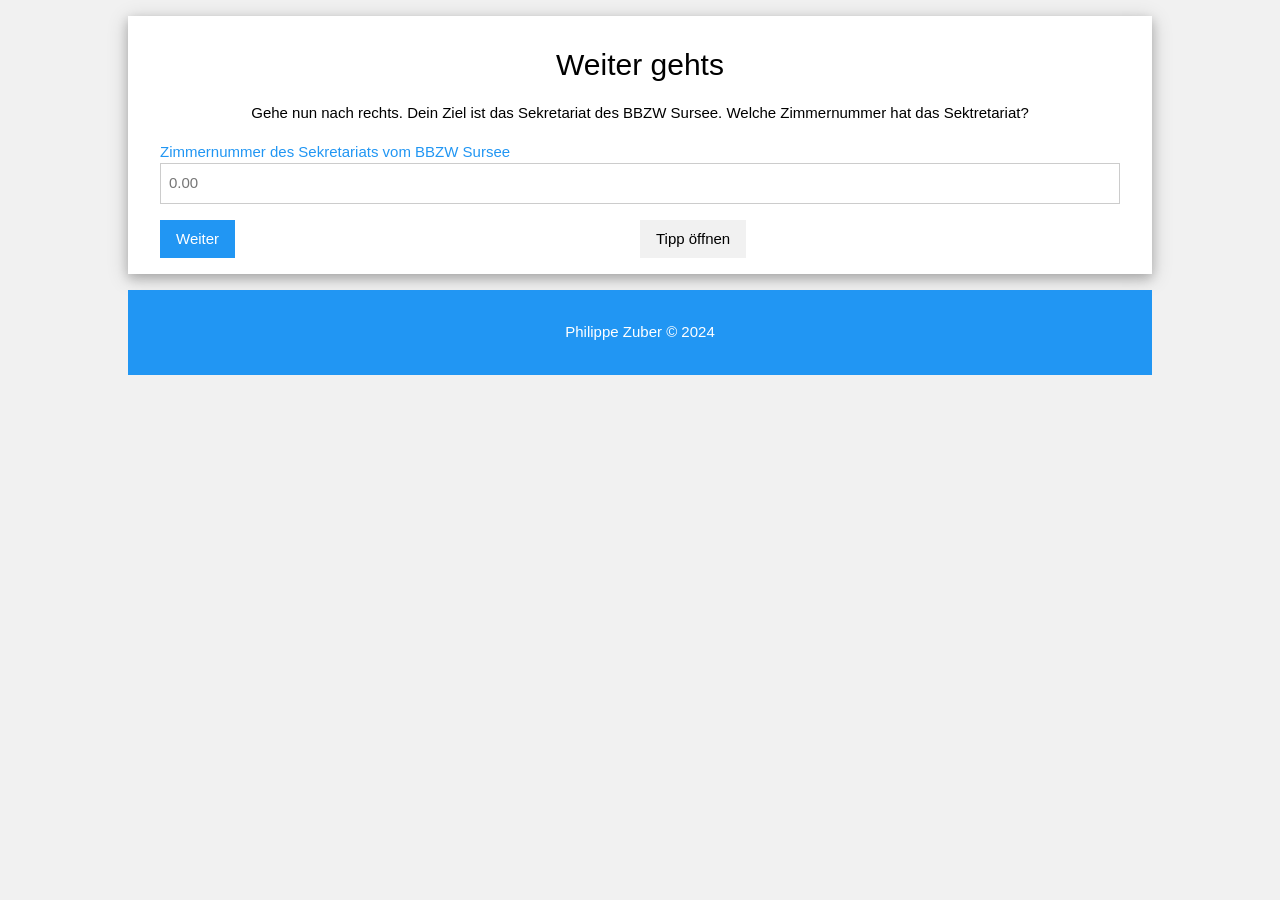
==== form1.html @ 5dc9752f "Added files" ====
<!DOCTYPE html>
<html lang="de">
<head>
    <meta charset="UTF-8">
    <meta name="viewport" content="width=device-width, initial-scale=1.0">
    <title>Schnitzeljagd</title>
    <link rel="stylesheet" href="https://www.w3schools.com/w3css/4/w3.css">
    <link rel="stylesheet" href="css/css.css">
</head>
<body class="w3-light-grey">
    <!-- Hauptinhalt test -->
    <div class="w3-container w3-white w3-margin-top w3-padding-16 w3-card-4">
        <h2 class="w3-center">Weiter gehts</h2>
        <p class="w3-center">Gehe nun nach rechts. Dein Ziel ist das Sekretariat des BBZW Sursee. Welche Zimmernummer hat das Sektretariat?</p>
        
        <form class="w3-container w3-margin-top" action="form2.html" method="get">
            <label class="w3-text-blue" for="eingabefeld">Zimmernummer des Sekretariats vom BBZW Sursee</label>
            <input class="w3-input w3-border" type="text" id="eingabefeld" name="eingabefeld" pattern="0.14" title="Pass auf, dass du nicht beim Sekretariat vom BBZ*G* landest." required placeholder="0.00">
            <div class="w3-row">
                <div class="w3-col s6">
                    <button class="w3-button w3-blue w3-margin-top" type="submit">Weiter</button>
                </div>
                <div class="w3-col s6">
                    <a onclick="document.getElementById('id01').style.display='block'" class="w3-button w3-light-grey w3-margin-top">Tipp öffnen</a>
                </div>
                </div>
            </div>
        </form>
    </div>
</body>
<!--Modal Window-->
<div id="id01" class="w3-modal">
    <div class="w3-modal-content w3-animate-top w3-card-4">
      <header class="w3-container w3-blue"> 
        <span onclick="document.getElementById('id01').style.display='none'" 
        class="w3-button w3-display-topright">&times;</span>
        <h2>Tipp</h2>
      </header>
      <div class="w3-container">
        <p>0.14</p>
      </div>
      <footer class="w3-container w3-blue">
        <p></p>
      </footer>
    </div>
  </div>
<!-- Footer -->
<footer class="w3-container w3-blue w3-center w3-padding-16 w3-margin-top">
    <p>Philippe Zuber &copy; 2024</p>
</footer>
</html>
---- css/css.css ----
body {
    width: 80%;
    margin: auto;
}
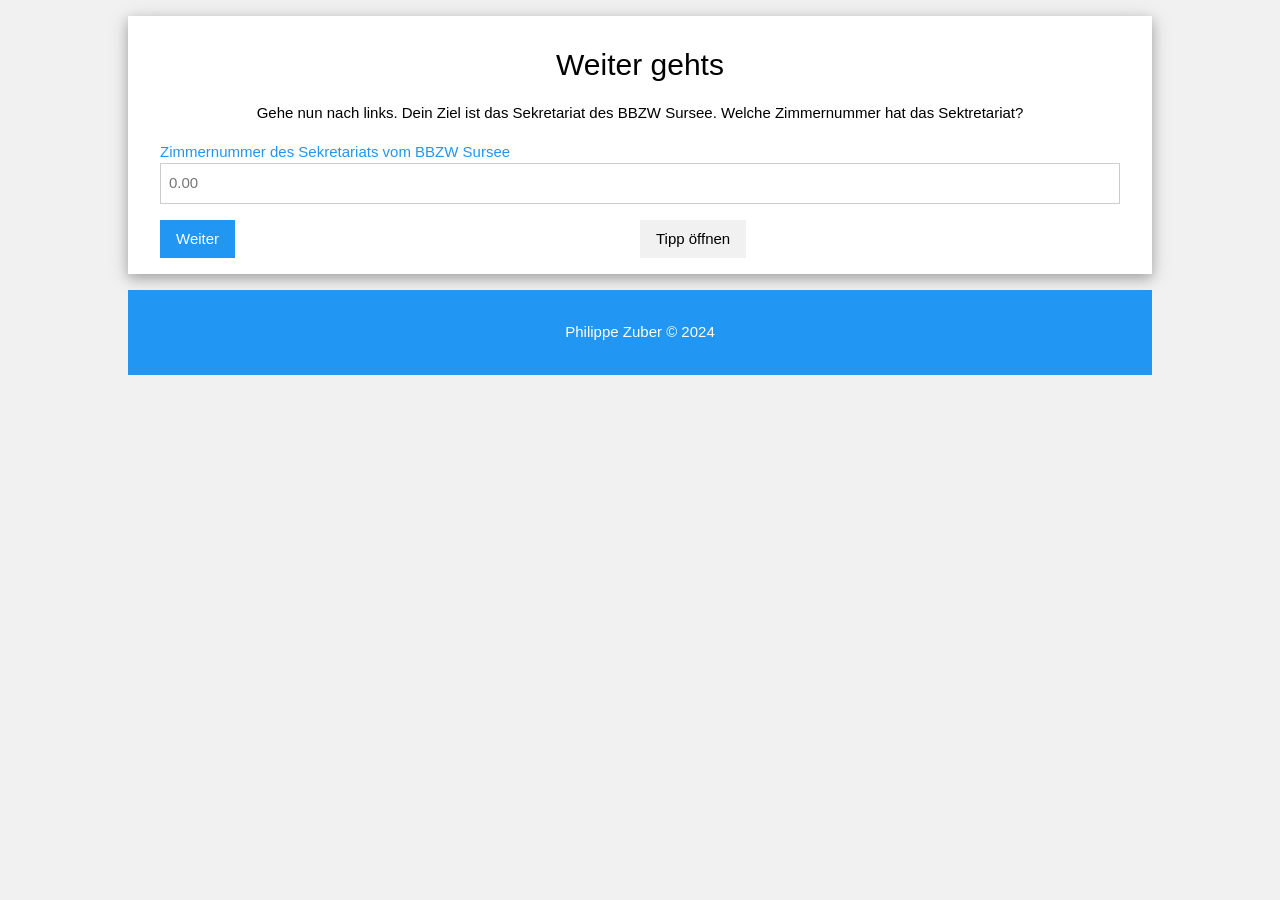
==== commit 97dc2ac9: "Change instruction text for secretariat direction Updated the instruction text in the form to indica" ====
--- a/form1.html
+++ b/form1.html
@@ -11,7 +11,7 @@
     <!-- Hauptinhalt test -->
     <div class="w3-container w3-white w3-margin-top w3-padding-16 w3-card-4">
         <h2 class="w3-center">Weiter gehts</h2>
-        <p class="w3-center">Gehe nun nach rechts. Dein Ziel ist das Sekretariat des BBZW Sursee. Welche Zimmernummer hat das Sektretariat?</p>
+        <p class="w3-center">Gehe nun nach links. Dein Ziel ist das Sekretariat des BBZW Sursee. Welche Zimmernummer hat das Sektretariat?</p>
         
         <form class="w3-container w3-margin-top" action="form2.html" method="get">
             <label class="w3-text-blue" for="eingabefeld">Zimmernummer des Sekretariats vom BBZW Sursee</label>
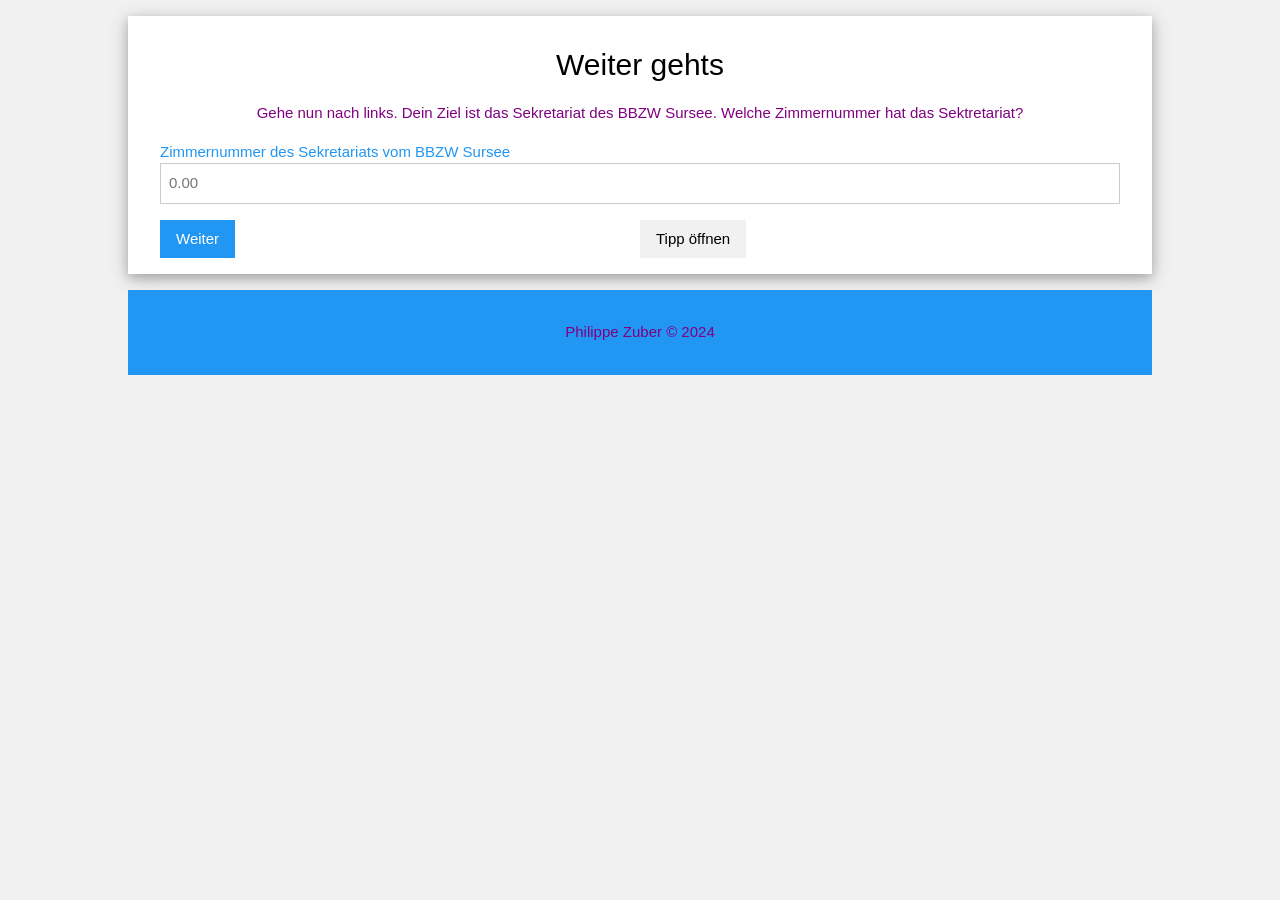
==== commit 1163e6ba: "Update form1.html" ====
--- a/form1.html
+++ b/form1.html
@@ -34,7 +34,7 @@
       <header class="w3-container w3-blue"> 
         <span onclick="document.getElementById('id01').style.display='none'" 
         class="w3-button w3-display-topright">&times;</span>
-        <h2>Tipp</h2>
+        <h2>Tipp Topp</h2>
       </header>
       <div class="w3-container">
         <p>0.14</p>
--- a/css/css.css
+++ b/css/css.css
@@ -1,4 +1,7 @@
 body {
     width: 80%;
     margin: auto;
-}+}
+p {
+    color: purple;
+}
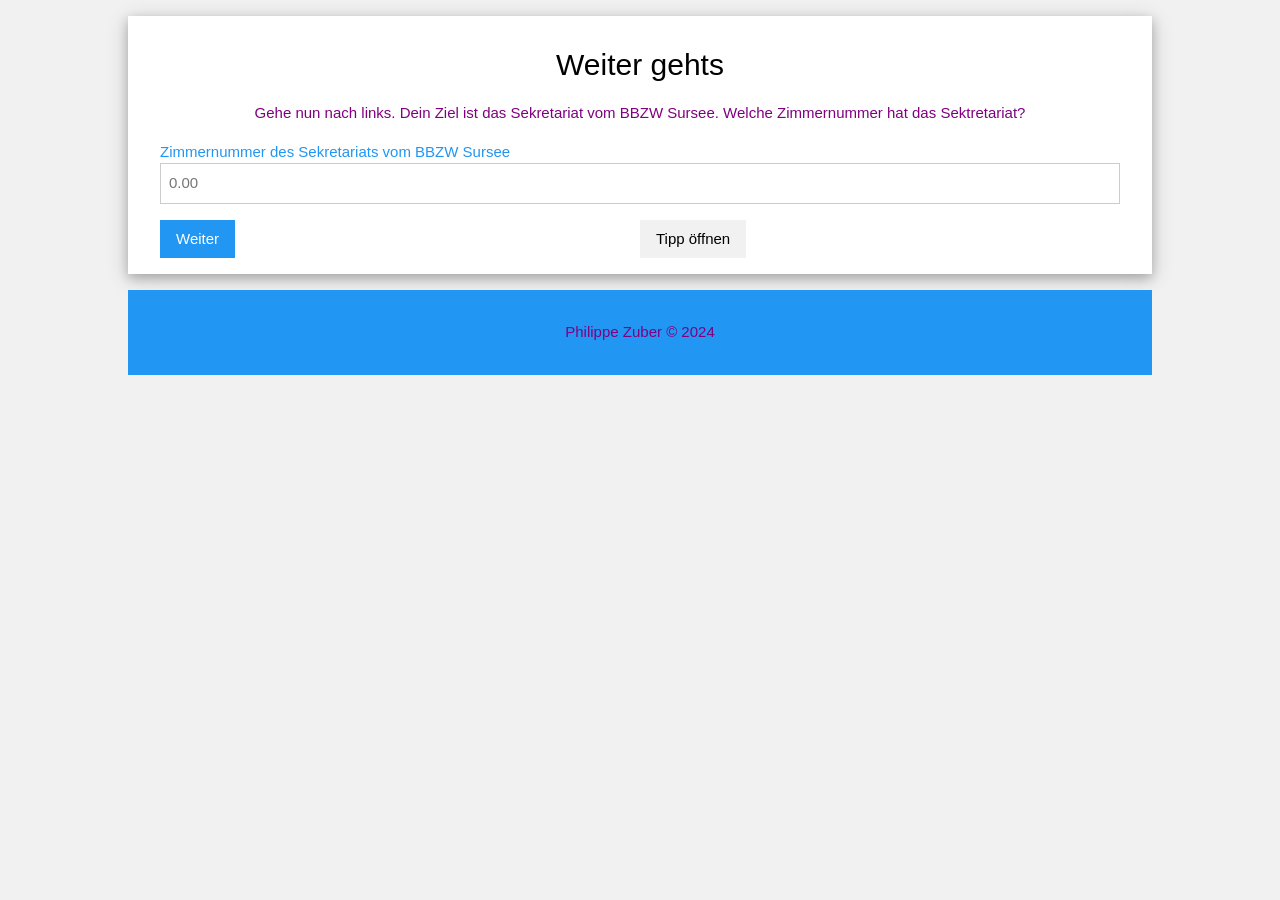
==== commit 41f2e27c: "Update form1.html Text-Veränderungen (war grammatikalisch nicht so schön davor)" ====
--- a/form1.html
+++ b/form1.html
@@ -11,7 +11,7 @@
     <!-- Hauptinhalt test -->
     <div class="w3-container w3-white w3-margin-top w3-padding-16 w3-card-4">
         <h2 class="w3-center">Weiter gehts</h2>
-        <p class="w3-center">Gehe nun nach links. Dein Ziel ist das Sekretariat des BBZW Sursee. Welche Zimmernummer hat das Sektretariat?</p>
+        <p class="w3-center">Gehe nun nach links. Dein Ziel ist das Sekretariat vom BBZW Sursee. Welche Zimmernummer hat das Sektretariat?</p>
         
         <form class="w3-container w3-margin-top" action="form2.html" method="get">
             <label class="w3-text-blue" for="eingabefeld">Zimmernummer des Sekretariats vom BBZW Sursee</label>
--- a/css/css.css
+++ b/css/css.css
@@ -1,6 +1,7 @@
 body {
     width: 80%;
     margin: auto;
+    background-color: pink;
 }
 p {
     color: purple;
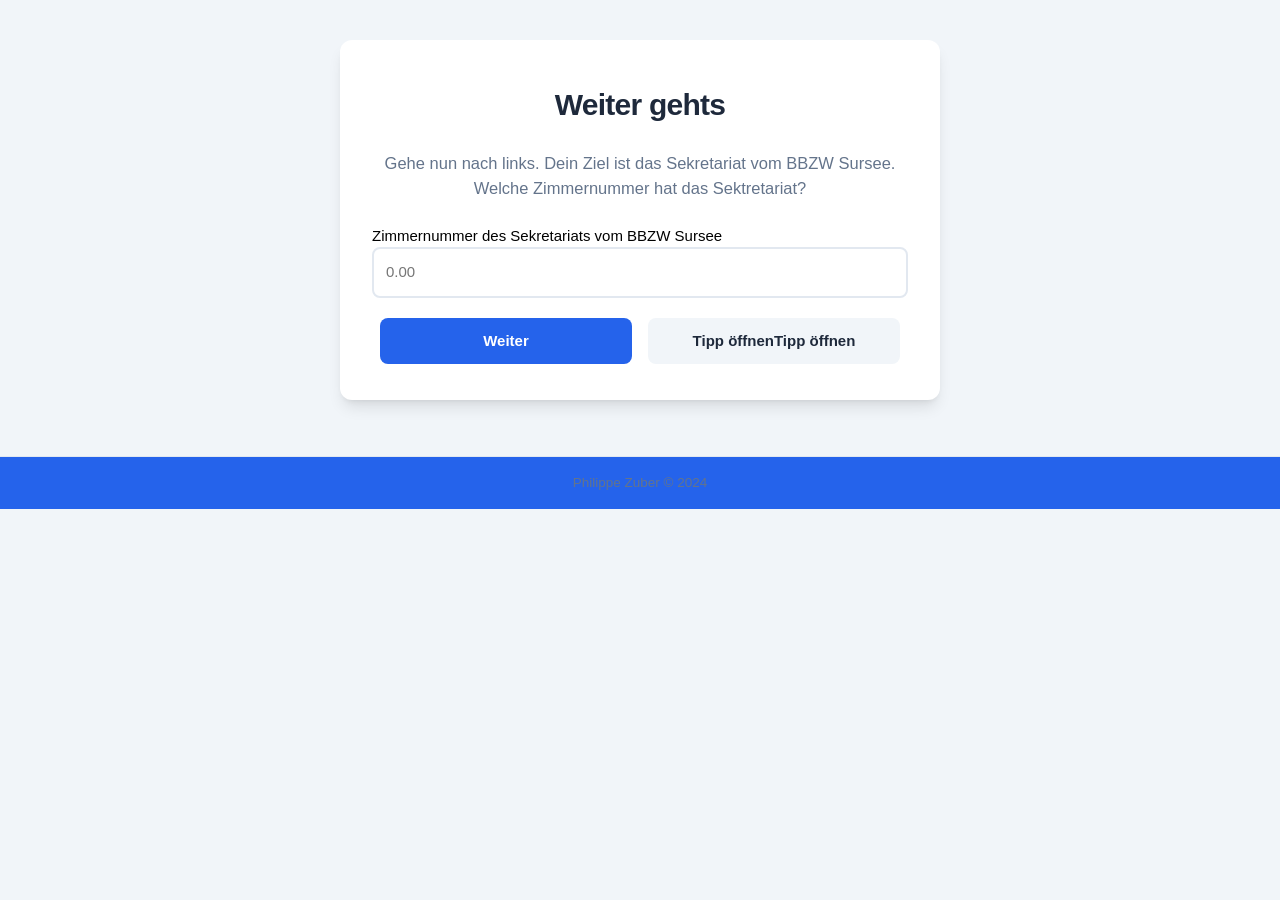
==== commit 00c89dc2: "Leichte Anpassungen für das CSS von Händsche geschrieben Ich habe das CSS etwas angepasst um es schl" ====
--- a/form1.html
+++ b/form1.html
@@ -5,6 +5,7 @@
     <meta name="viewport" content="width=device-width, initial-scale=1.0">
     <title>Schnitzeljagd</title>
     <link rel="stylesheet" href="https://www.w3schools.com/w3css/4/w3.css">
+    <link href="https://fonts.googleapis.com/css2?family=Inter:wght@400;600;700&display=swap" rel="stylesheet">
     <link rel="stylesheet" href="css/css.css">
 </head>
 <body class="w3-light-grey">
@@ -13,15 +14,14 @@
         <h2 class="w3-center">Weiter gehts</h2>
         <p class="w3-center">Gehe nun nach links. Dein Ziel ist das Sekretariat vom BBZW Sursee. Welche Zimmernummer hat das Sektretariat?</p>
         
-        <form class="w3-container w3-margin-top" action="form2.html" method="get">
-            <label class="w3-text-blue" for="eingabefeld">Zimmernummer des Sekretariats vom BBZW Sursee</label>
+        <form classfor="eingabefeld">Zimmernummer des Sekretariats vom BBZW Sursee</label>
             <input class="w3-input w3-border" type="text" id="eingabefeld" name="eingabefeld" pattern="0.14" title="Pass auf, dass du nicht beim Sekretariat vom BBZ*G* landest." required placeholder="0.00">
-            <div class="w3-row">
-                <div class="w3-col s6">
-                    <button class="w3-button w3-blue w3-margin-top" type="submit">Weiter</button>
+            <div class="w3-row w3-margin-top">
+                <div class="w3-col s6 w3-padding-small">
+                    <button class="w3-button w3-blue w3-block" type="submit">Weiter</button>
                 </div>
-                <div class="w3-col s6">
-                    <a onclick="document.getElementById('id01').style.display='block'" class="w3-button w3-light-grey w3-margin-top">Tipp öffnen</a>
+                <div class="w3-col s6 w3-padding-small">
+                    <button type="button" onclick="document.getElementById('id01').style.display='block'" class="w3-button w3-light-grey w3-block">Tipp öffnen</buttona onclick="document.getElementById('id01').style.display='block'" class="w3-button w3-light-grey w3-margin-top">Tipp öffnen</a>
                 </div>
                 </div>
             </div>
--- a/css/css.css
+++ b/css/css.css
@@ -1,8 +1,143 @@
+:root {
+  --primary-color: #2563eb;
+  --primary-hover: #1d4ed8;
+  --bg-color: #f8fafc;
+  --card-bg: #ffffff;
+  --text-main: #1e293b;
+  --text-muted: #64748b;
+  --border-color: #e2e8f0;
+  --radius: 12px;
+  --shadow: 0 4px 6px -1px rgb(0 0 0 / 0.1), 0 2px 4px -2px rgb(0 0 0 / 0.1);
+  --shadow-lg:
+    0 10px 15px -3px rgb(0 0 0 / 0.1), 0 4px 6px -4px rgb(0 0 0 / 0.1);
+}
+
+* {
+  box-sizing: border-box;
+}
+
 body {
-    width: 80%;
-    margin: auto;
-    background-color: pink;
+  font-family:
+    "Segoe UI", Roboto, Helvetica, Arial, sans-serif, "Apple Color Emoji",
+    "Segoe UI Emoji";
+  background-color: var(--bg-color);
+  color: var(--text-main);
+  margin: 0;
+  display: flex;
+  flex-direction: column;
+  min-height: 100vh;
+  line-height: 1.5;
 }
+
+.w3-container.w3-card-4 {
+  max-width: 600px;
+  margin: 40px auto !important;
+  padding: 32px !important;
+  border-radius: var(--radius);
+  background-color: var(--card-bg);
+  box-shadow: var(--shadow-lg) !important;
+  border: none !important;
+}
+
+h2 {
+  font-weight: 700;
+  letter-spacing: -0.025em;
+  margin-bottom: 24px;
+  color: var(--text-main);
+}
+
 p {
-    color: purple;
+  color: var(--text-muted);
+  font-size: 1.1rem;
+  margin-bottom: 24px;
 }
+
+.w3-input {
+  border: 2px solid var(--border-color) !important;
+  border-radius: 8px !important;
+  padding: 12px !important;
+  transition:
+    border-color 0.2s,
+    box-shadow 0.2s;
+  font-size: 1rem;
+}
+
+.w3-input:focus {
+  border-color: var(--primary-color) !important;
+  box-shadow: 0 0 0 3px rgba(37, 99, 235, 0.1);
+  outline: none;
+}
+
+.w3-button {
+  border-radius: 8px !important;
+  font-weight: 600 !important;
+  padding: 12px 24px !important;
+  transition:
+    transform 0.1s,
+    background-color 0.2s !important;
+  text-transform: none !important;
+}
+
+.w3-button:hover {
+  transform: translateY(-1px);
+}
+
+.w3-button:active {
+  transform: translateY(0);
+}
+
+.w3-blue,
+.w3-hover-blue:hover {
+  background-color: var(--primary-color) !important;
+}
+
+.w3-blue:hover {
+  background-color: var(--primary-hover) !important;
+}
+
+.w3-light-grey {
+  background-color: #f1f5f9 !important;
+  color: var(--text-main) !important;
+}
+
+/* Modal Improvements */
+.w3-modal-content {
+  border-radius: var(--radius);
+  overflow: hidden;
+  box-shadow: var(--shadow-lg) !important;
+}
+
+.w3-modal-content header {
+  padding: 20px !important;
+}
+
+.w3-modal-content .w3-container {
+  padding: 24px !important;
+}
+
+label {
+  display: block;
+  margin-bottom: 8px;
+  font-weight: 600;
+  color: var(--primary-color) !important;
+}
+
+footer {
+  margin-top: auto;
+  background-color: var(--card-bg) !important;
+  color: var(--text-muted) !important;
+  border-top: 1px solid var(--border-color);
+  padding: 24px !important;
+}
+
+footer p {
+  margin: 0;
+  font-size: 0.9rem;
+}
+
+@media (max-width: 640px) {
+  .w3-container.w3-card-4 {
+    margin: 20px 16px !important;
+    padding: 24px !important;
+  }
+}
